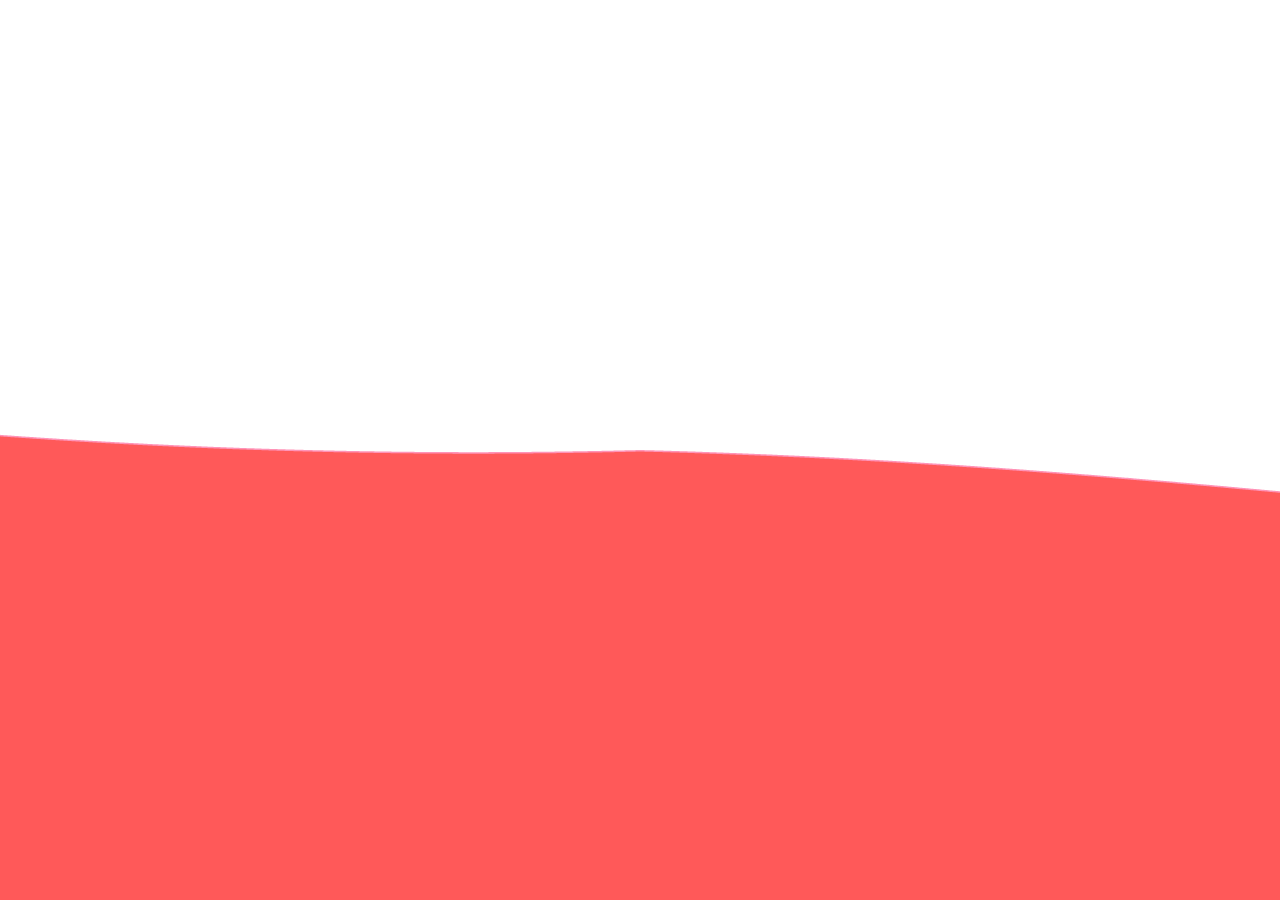
==== index.html @ f78d14e3 "Initial commit" ====
<!DOCTYPE html>
<html lang="ru">
<head>
  <meta charset="UTF-8">
  <meta name="viewport" content="width=device-width, initial-scale=1.0">
  <title>Анимация волны</title>
  <style>
    body {
      margin: 0;
      overflow: hidden;
      background: linear-gradient(to bottom, #fff); /* Пример градиента */
      height: 100vh;
    }

    canvas {
      background-color: transparent;
    }
  </style>
</head>
<body>
  <canvas id="waveCanvas"></canvas>
  <script>
    const canvas = document.getElementById('waveCanvas');
    const ctx = canvas.getContext('2d');

    let waveColor1 = '#ff94b8'; // Первый цвет волны
    let waveColor2 = '#ff94b8'; // Второй цвет волны
    let waveFrequency = 0.001; // Частота волны
    let wavePhase = 0; // Фаза волны (для анимации)
    let waveSpeed = 0.007; // Скорость движения волны
    let direction = 0.2; // Направление движения (1 - вправо, -1 - влево)
    
    function resizeCanvas() {
      canvasWidth = window.innerWidth;
      canvasHeight = window.innerHeight; // Волна занимает всю высоту экрана
      canvas.width = canvasWidth;
      canvas.height = canvasHeight;
    }

    function drawWave() {
      ctx.clearRect(0, 0, canvasWidth, canvasHeight);

      // Рисуем первую часть волны (градиент)
      ctx.beginPath();
      ctx.moveTo(0, canvasHeight / 2);

      for (let x = 0; x <= canvasWidth; x++) {
        let amplitude = Math.abs(canvasWidth / 2 - x) / (canvasWidth / 2) * 50; // Максимальная амплитуда — 50
        let y = (canvasHeight / 2) + Math.sin(x * waveFrequency + wavePhase) * amplitude;
        ctx.lineTo(x, y);
      }

      ctx.lineTo(canvasWidth, canvasHeight); // Линия вниз до нижнего края
      ctx.lineTo(0, canvasHeight);          // Линия влево по нижнему краю
      ctx.closePath();

      let gradient = ctx.createLinearGradient(0, canvasHeight / 2, 0, canvasHeight);
      gradient.addColorStop(0, waveColor1);
      gradient.addColorStop(1, waveColor2);

      ctx.fillStyle = gradient;
      ctx.fill();

      // Рисуем черную полосу
      ctx.beginPath();
      ctx.moveTo(0, canvasHeight / 2);

      for (let x = 0; x <= canvasWidth; x++) {
        let amplitude = Math.abs(canvasWidth / 2 - x) / (canvasWidth / 2) * 50;
        let y =
          (canvasHeight / 2) +
          Math.sin(x * waveFrequency + wavePhase) * amplitude;

        let stripeWidth = Math.max(1, Math.abs(Math.sin(wavePhase)) * 5); // Ширина полосы от 1 до 5 пикселей
        ctx.lineTo(x, y + stripeWidth); // Смещаем линию вниз на ширину полосы
      }

      ctx.lineTo(canvasWidth, canvasHeight); 
      ctx.lineTo(0, canvasHeight); 
      ctx.closePath();

      ctx.fillStyle = '#ff5959';
      ctx.fill();

      // Изменяем фазу для анимации (только влево)
      wavePhase -= waveSpeed; // Движение только влево

      if (wavePhase < -Math.PI * 2) {
        wavePhase += Math.PI * 2; // Сброс фазы для цикличности
      }
    }

    function animate() {
      requestAnimationFrame(animate);
      drawWave();
    }

    window.addEventListener('resize', resizeCanvas);

    resizeCanvas(); // Инициализация размеров canvas
    animate(); // Запуск анимации
  </script>
</body>
</html>
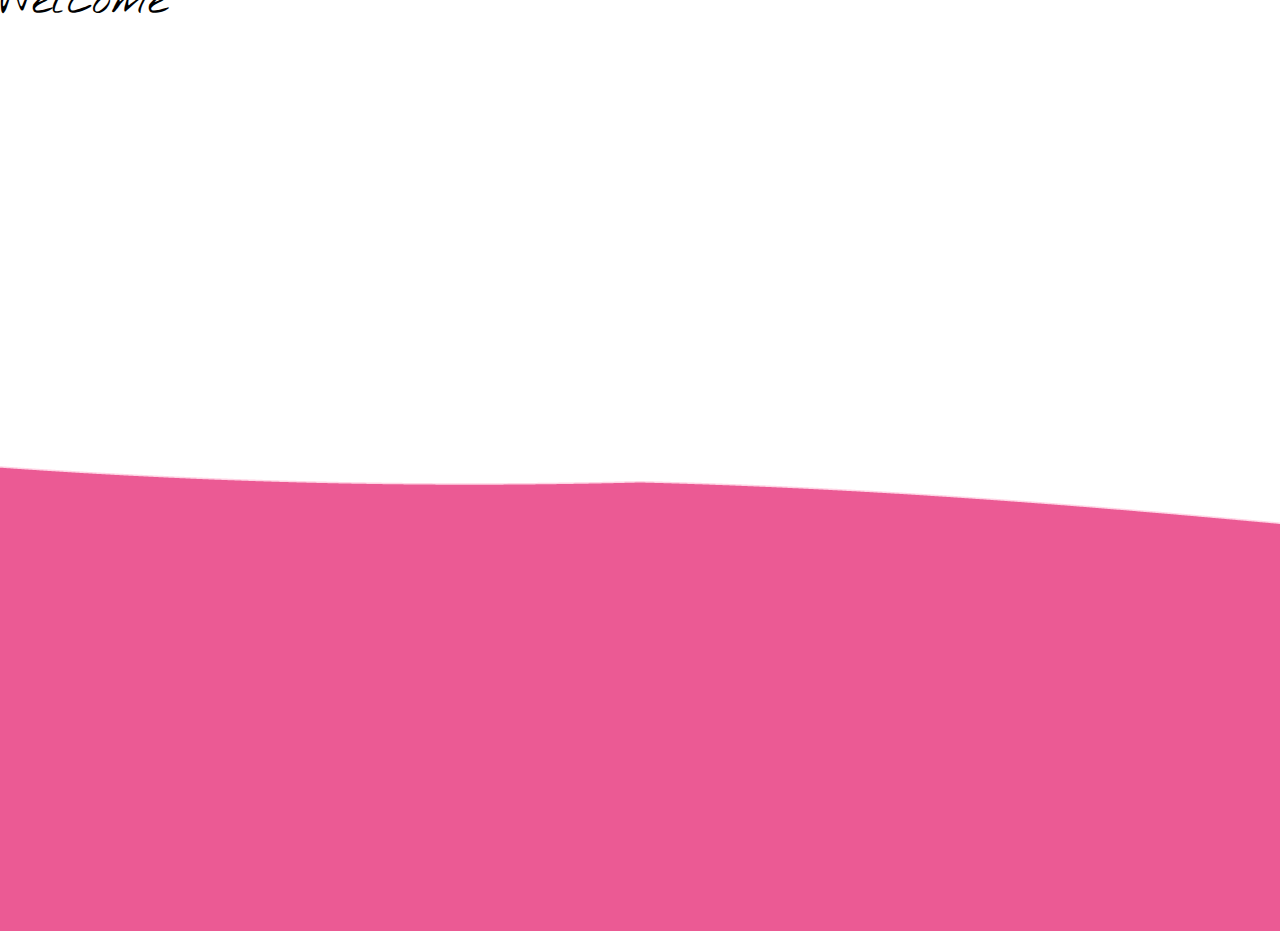
==== commit 86f9213c: "initial commit" ====
--- a/index.html
+++ b/index.html
@@ -3,13 +3,28 @@
 <head>
   <meta charset="UTF-8">
   <meta name="viewport" content="width=device-width, initial-scale=1.0">
-  <title>Анимация волны</title>
+  <title>Главная страница</title>
+  <link href="https://fonts.googleapis.com/css2?family=Nothing+You+Could+Do&display=swap" rel="stylesheet"> <!-- Подключение шрифта -->
   <style>
+    .welcome-text {
+      font-family: 'Nothing You Could Do', cursive; /* Установка шрифта */
+      font-size: 46px; /* Размер шрифта */
+      text-align: center; /* Центрирование текста */
+      top: 20px; /* Отступ сверху */
+    }
+
+    canvas {
+      background-color: transparent;
+    }
     body {
       margin: 0;
       overflow: hidden;
       background: linear-gradient(to bottom, #fff); /* Пример градиента */
       height: 100vh;
+      display: flex;
+      justify-content: center; /* Центрирование по горизонтали */
+      align-items: flex-start; /* Выравнивание по верхнему краю */
+      flex-direction: column; /* Вертикальное расположение элементов */
     }
 
     canvas {
@@ -18,13 +33,14 @@
   </style>
 </head>
 <body>
+  <div class="welcome-text">Welcome</div>
   <canvas id="waveCanvas"></canvas>
   <script>
     const canvas = document.getElementById('waveCanvas');
     const ctx = canvas.getContext('2d');
 
-    let waveColor1 = '#ff94b8'; // Первый цвет волны
-    let waveColor2 = '#ff94b8'; // Второй цвет волны
+    let waveColor1 = '#FFD5E5'; // Первый цвет волны
+    let waveColor2 = '#FFD5E5'; // Второй цвет волны
     let waveFrequency = 0.001; // Частота волны
     let wavePhase = 0; // Фаза волны (для анимации)
     let waveSpeed = 0.007; // Скорость движения волны
@@ -79,7 +95,7 @@
       ctx.lineTo(0, canvasHeight); 
       ctx.closePath();
 
-      ctx.fillStyle = '#ff5959';
+      ctx.fillStyle = '#EB5A94';
       ctx.fill();
 
       // Изменяем фазу для анимации (только влево)
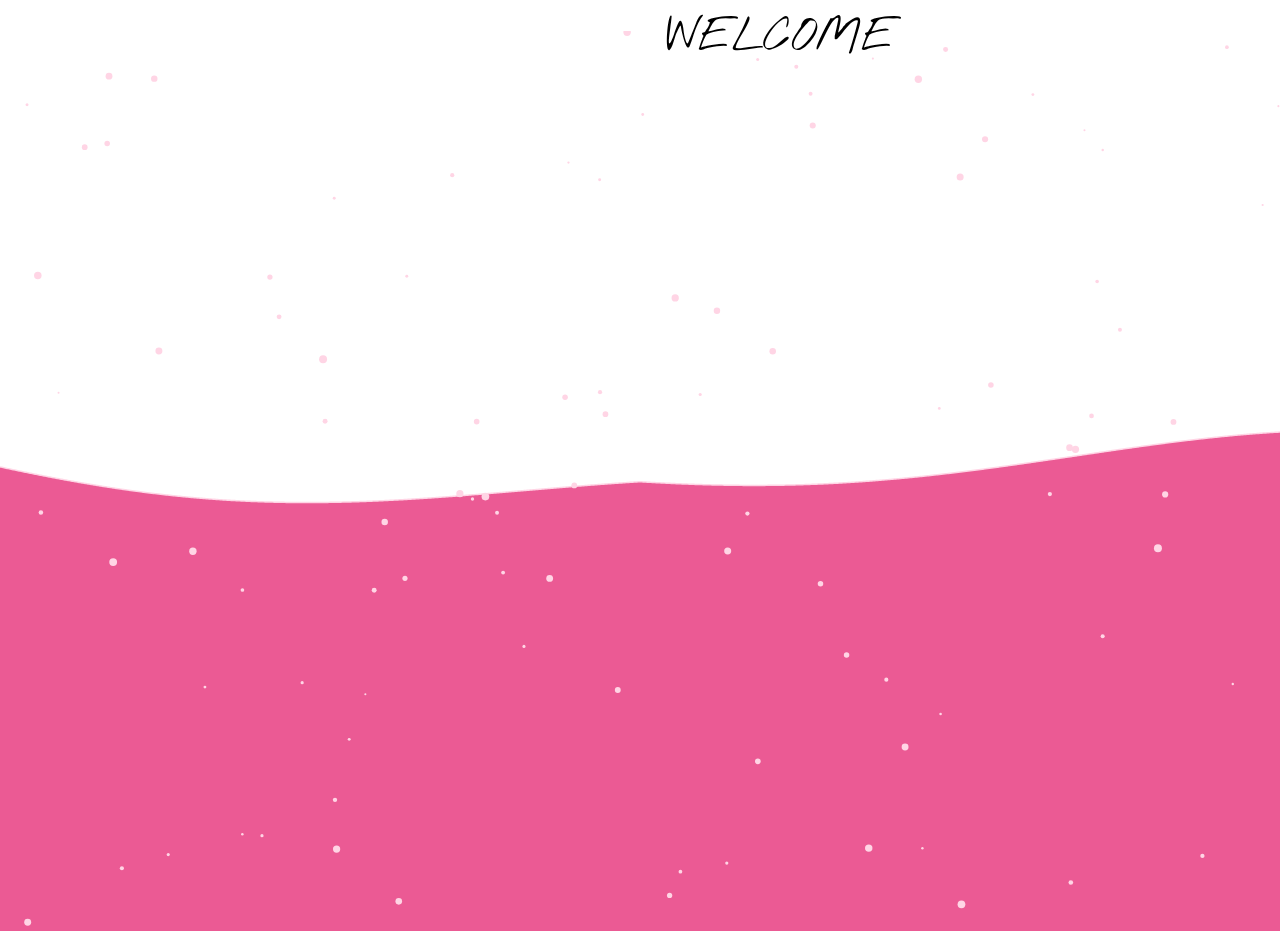
==== commit bf030d59: "initial commit" ====
--- a/index.html
+++ b/index.html
@@ -7,10 +7,12 @@
   <link href="https://fonts.googleapis.com/css2?family=Nothing+You+Could+Do&display=swap" rel="stylesheet"> <!-- Подключение шрифта -->
   <style>
     .welcome-text {
+      position: relative;
       font-family: 'Nothing You Could Do', cursive; /* Установка шрифта */
       font-size: 46px; /* Размер шрифта */
       text-align: center; /* Центрирование текста */
-      top: 20px; /* Отступ сверху */
+      top: 37px; /* Отступ сверху */
+      left: 666px;
     }
 
     canvas {
@@ -33,7 +35,7 @@
   </style>
 </head>
 <body>
-  <div class="welcome-text">Welcome</div>
+  <div class="welcome-text">WELCOME</div>
   <canvas id="waveCanvas"></canvas>
   <script>
     const canvas = document.getElementById('waveCanvas');
@@ -41,7 +43,7 @@
 
     let waveColor1 = '#FFD5E5'; // Первый цвет волны
     let waveColor2 = '#FFD5E5'; // Второй цвет волны
-    let waveFrequency = 0.001; // Частота волны
+    let waveFrequency = 0.004; // Частота волны
     let wavePhase = 0; // Фаза волны (для анимации)
     let waveSpeed = 0.007; // Скорость движения волны
     let direction = 0.2; // Направление движения (1 - вправо, -1 - влево)
@@ -106,15 +108,48 @@
       }
     }
 
+    // Настройки звёзд
+const stars = [];
+const starCount = 100; // Количество звёзд
+
+function createStars() {
+  for (let i = 0; i < starCount; i++) {
+    stars.push({
+      x: Math.random() * canvas.width,
+      y: Math.random() * canvas.height,
+      size: Math.random() * 3 + 1, // Размер звезды от 1 до 4
+      speed: Math.random() * (2 - 1) + 1 // Скорость падения от 1 до 2
+    });
+  }
+}
+function drawStars() {
+  ctx.fillStyle = '#FFD5E5'; // Розовый цвет звёзд
+  stars.forEach(star => {
+    ctx.beginPath();
+    ctx.arc(star.x, star.y, star.size, 0, Math.PI * 2);
+    ctx.fill();
+    star.y += star.speed;
+
+    // Если звезда вышла за пределы экрана, переместим её обратно в верхнюю часть
+    if (star.y > canvas.height) {
+      star.y = -star.size;
+      star.x = Math.random() * canvas.width;
+    }
+  });
+}
+
     function animate() {
       requestAnimationFrame(animate);
       drawWave();
+      drawStars(); // Рисуем звёзды
     }
 
     window.addEventListener('resize', resizeCanvas);
 
     resizeCanvas(); // Инициализация размеров canvas
+    createStars();
     animate(); // Запуск анимации
+
   </script>
 </body>
 </html>
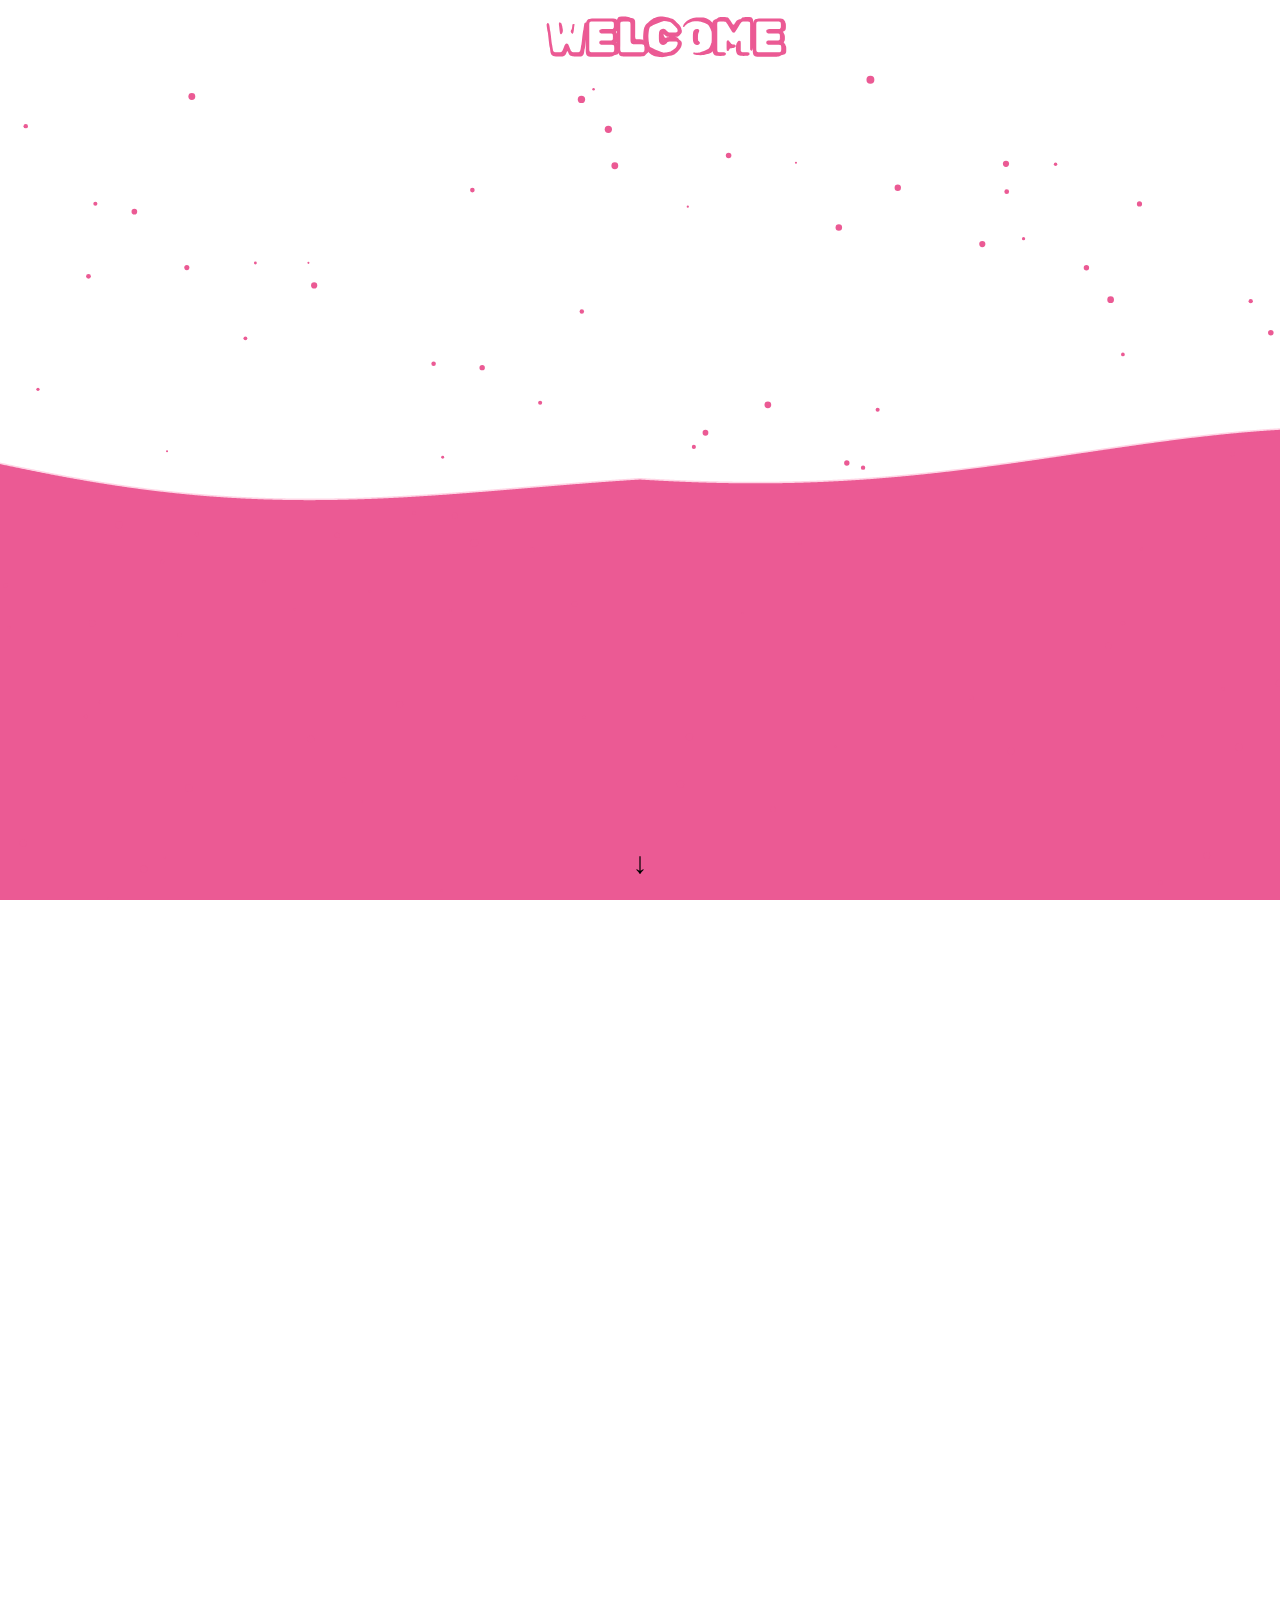
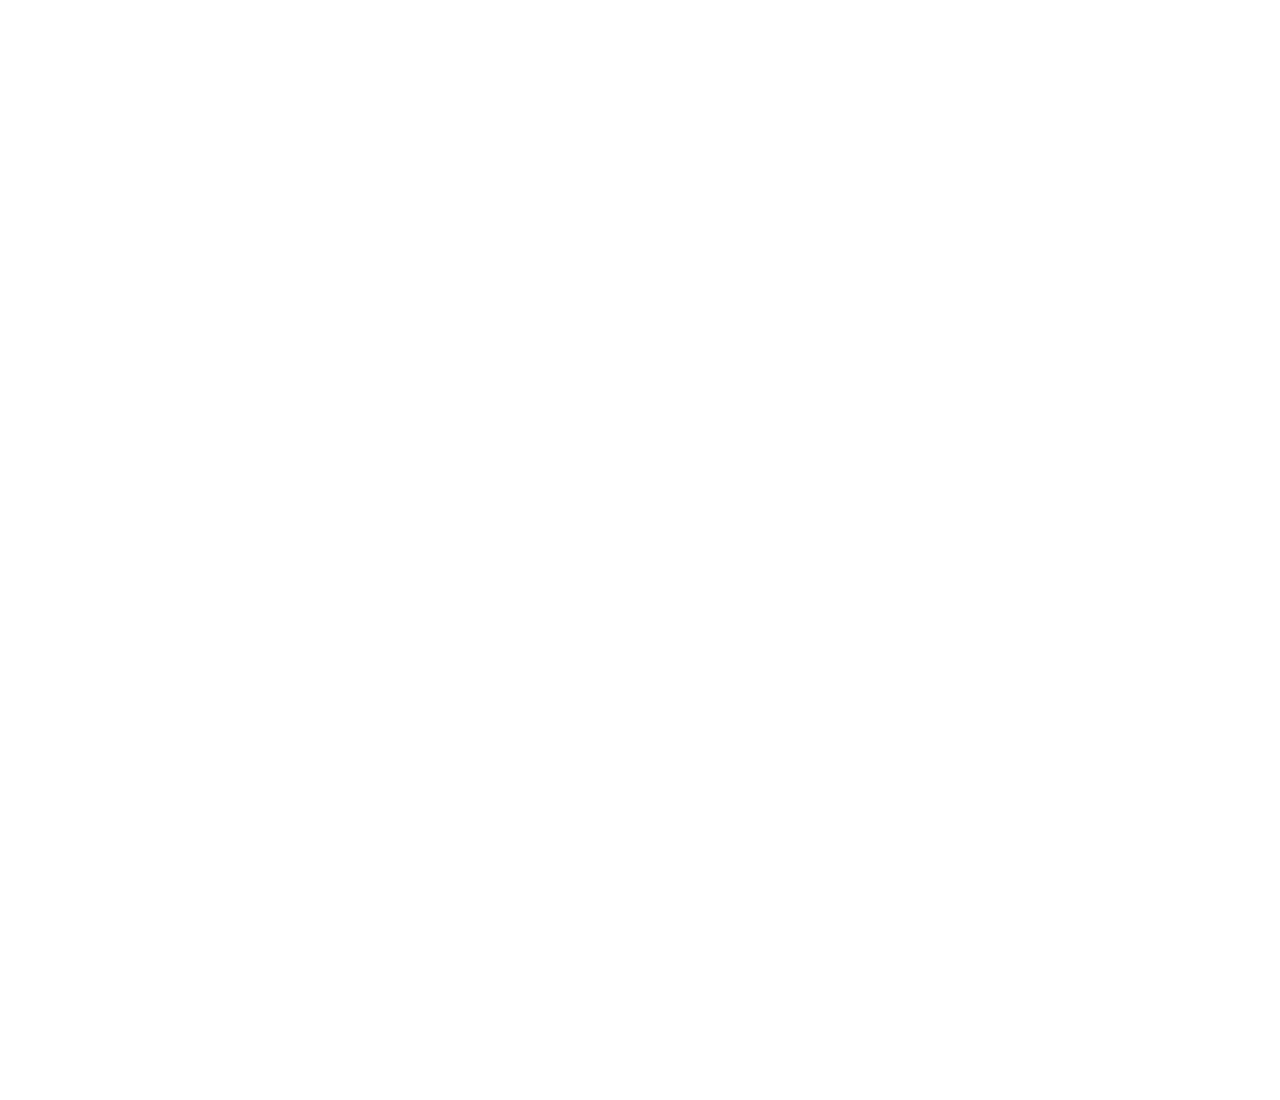
==== commit 3790170e: "initial commot" ====
--- a/index.html
+++ b/index.html
@@ -4,40 +4,105 @@
   <meta charset="UTF-8">
   <meta name="viewport" content="width=device-width, initial-scale=1.0">
   <title>Главная страница</title>
-  <link href="https://fonts.googleapis.com/css2?family=Nothing+You+Could+Do&display=swap" rel="stylesheet"> <!-- Подключение шрифта -->
+  <link href="https://fonts.googleapis.com/css2?family=Rubik+Vinyl&display=swap" rel="stylesheet">
+  
   <style>
-    .welcome-text {
-      position: relative;
-      font-family: 'Nothing You Could Do', cursive; /* Установка шрифта */
-      font-size: 46px; /* Размер шрифта */
-      text-align: center; /* Центрирование текста */
-      top: 37px; /* Отступ сверху */
-      left: 666px;
-    }
-
-    canvas {
-      background-color: transparent;
-    }
-    body {
+  
+  html, body {
+      overflow-x: hidden; /* Отключает горизонтальный скролл */
+      scroll-snap-type: y mandatory;
+      overflow-y: scroll;
+      height: 100vh;
       margin: 0;
-      overflow: hidden;
-      background: linear-gradient(to bottom, #fff); /* Пример градиента */
+    }
+
+    #waveCanvasMirror {
+      transform: scaleY(-1);
+      position: absolute;
+      top: 0;
+      left: 0;
+      width: 100%;
+      height: 100%;
+    }
+
+    .page {
+      scroll-snap-align: start;
       height: 100vh;
       display: flex;
-      justify-content: center; /* Центрирование по горизонтали */
-      align-items: flex-start; /* Выравнивание по верхнему краю */
-      flex-direction: column; /* Вертикальное расположение элементов */
-    }
-
-    canvas {
-      background-color: transparent;
+      justify-content: center;
+      align-items: center;
+      flex-direction: column;
+    }
+
+    #page2 {
+      transform: scaleY(-1);
+      scroll-snap-align: start;
+      height: 100vh;
+      display: flex;
+      justify-content: center;
+      align-items: center;
+      flex-direction: column;
+    }
+
+    #page3 {
+      transform: scaleY(-1);
+      scroll-snap-align: start;
+      height: 100vh;
+      display: flex;
+      justify-content: center;
+      align-items: center;
+      flex-direction: column;
+    }
+
+    .welcome-text {
+    color: #EB5A94;
+    position: relative;
+    font-family: 'Rubik Vinyl', sans-serif;
+    font-size: 46px;
+    font-weight: bold;
+    text-align: center;
+    top: 37px;
+    left: 2%;
+    }
+
+    .scroll-down {
+      position: fixed;
+      bottom: 20px;
+      left: 50%;
+      transform: translateX(-50%);
+      font-size: 30px;
+      cursor: pointer;
+      animation: bounce 1.5s infinite;
+    }
+
+    @keyframes bounce {
+      0%, 100% {
+        transform: translateX(-50%) translateY(0);
+      }
+      50% {
+        transform: translateX(-50%) translateY(-10px);
+      }
     }
   </style>
 </head>
+
 <body>
-  <div class="welcome-text">WELCOME</div>
-  <canvas id="waveCanvas"></canvas>
+  <div class="page" id="page1">
+    <div class="welcome-text">WELCOME</div>
+    <canvas id="waveCanvas"></canvas>
+    <div class="scroll-down" onclick="scrollDown()">&#x2193;</div>
+  </div>
+
+  <div class="page" id="page2">
+    <canvas id="waveCanvasMirror"></canvas>
+</div>
+
+<div class="page2" id="page3">
+  <canvas id="waveCanvasMirror"></canvas>
+</div>
+
   <script>
+
     const canvas = document.getElementById('waveCanvas');
     const ctx = canvas.getContext('2d');
 
@@ -123,7 +188,7 @@
   }
 }
 function drawStars() {
-  ctx.fillStyle = '#FFD5E5'; // Розовый цвет звёзд
+  ctx.fillStyle = '#EB5A94'; // Розовый цвет звёзд
   stars.forEach(star => {
     ctx.beginPath();
     ctx.arc(star.x, star.y, star.size, 0, Math.PI * 2);
@@ -138,6 +203,7 @@
   });
 }
 
+
     function animate() {
       requestAnimationFrame(animate);
       drawWave();
@@ -150,6 +216,101 @@
     createStars();
     animate(); // Запуск анимации
 
+
+const canvasMirror = document.getElementById('waveCanvasMirror');
+const ctxMirror = canvasMirror.getContext('2d');
+
+function resizeMirrorCanvas() {
+    canvasMirror.width = window.innerWidth;
+    canvasMirror.height = window.innerHeight;
+}
+
+function drawMirrorWave() {
+    ctxMirror.clearRect(0, 0, canvasMirror.width, canvasMirror.height);
+    
+    // Отзеркаливаем весь канвас
+    ctxMirror.save();
+    ctxMirror.translate(0, canvasMirror.height);
+    ctxMirror.scale(1, -1); // Отражаем по вертикали
+
+    // Рисуем ту же волну
+    ctxMirror.beginPath();
+    ctxMirror.moveTo(0, canvasMirror.height / 2);
+
+    for (let x = 0; x <= canvasMirror.width; x++) {
+        let amplitude = Math.abs(canvasMirror.width / 2 - x) / (canvasMirror.width / 2) * 50;
+        let y = (canvasMirror.height / 2) + Math.sin(x * waveFrequency + wavePhase) * amplitude;
+        ctxMirror.lineTo(x, y);
+    }
+
+    ctxMirror.lineTo(canvasMirror.width, canvasMirror.height);
+    ctxMirror.lineTo(0, canvasMirror.height);
+    ctxMirror.closePath();
+
+    let gradient = ctxMirror.createLinearGradient(0, canvasMirror.height / 2, 0, canvasMirror.height);
+    gradient.addColorStop(0, waveColor1);
+    gradient.addColorStop(1, waveColor2);
+
+    ctxMirror.fillStyle = gradient;
+    ctxMirror.fill();
+
+    // Рисуем черную полосу
+    ctxMirror.beginPath();
+    ctxMirror.moveTo(0, canvasMirror.height / 2);
+
+    for (let x = 0; x <= canvasMirror.width; x++) {
+        let amplitude = Math.abs(canvasMirror.width / 2 - x) / (canvasMirror.width / 2) * 50;
+        let y = (canvasMirror.height / 2) + Math.sin(x * waveFrequency + wavePhase) * amplitude;
+        let stripeWidth = Math.max(1, Math.abs(Math.sin(wavePhase)) * 5);
+        ctxMirror.lineTo(x, y + stripeWidth);
+    }
+
+    ctxMirror.lineTo(canvasMirror.width, canvasMirror.height);
+    ctxMirror.lineTo(0, canvasMirror.height);
+    ctxMirror.closePath();
+
+    ctxMirror.fillStyle = '#EB5A94';
+    ctxMirror.fill();
+
+    ctxMirror.restore(); // Возвращаем обычную систему координат
+}
+
+function animateMirror() {
+    requestAnimationFrame(animateMirror);
+    drawMirrorWave();
+}
+
+window.addEventListener('resize', resizeMirrorCanvas);
+resizeMirrorCanvas();
+animateMirror();
+
+function scrollDown() {
+  const nextSection = document.getElementById("page2");
+  if (nextSection) {
+    nextSection.scrollIntoView({ behavior: "smooth" });
+  }
+}
+
+    let isScrolling = false;
+
+    window.addEventListener("wheel", (event) => {
+      if (isScrolling) return;
+      isScrolling = true;
+
+      const direction = event.deltaY > 0 ? 1 : -1;
+      const currentScroll = window.scrollY;
+      const pageHeight = window.innerHeight;
+      let nextScroll = currentScroll + direction * pageHeight;
+
+      nextScroll = Math.max(0, Math.min(nextScroll, document.body.scrollHeight - pageHeight));
+
+      window.scrollTo({
+        top: nextScroll,
+        behavior: "smooth",
+      });
+
+      setTimeout(() => (isScrolling = false), 800);
+    });
   </script>
 </body>
 </html>
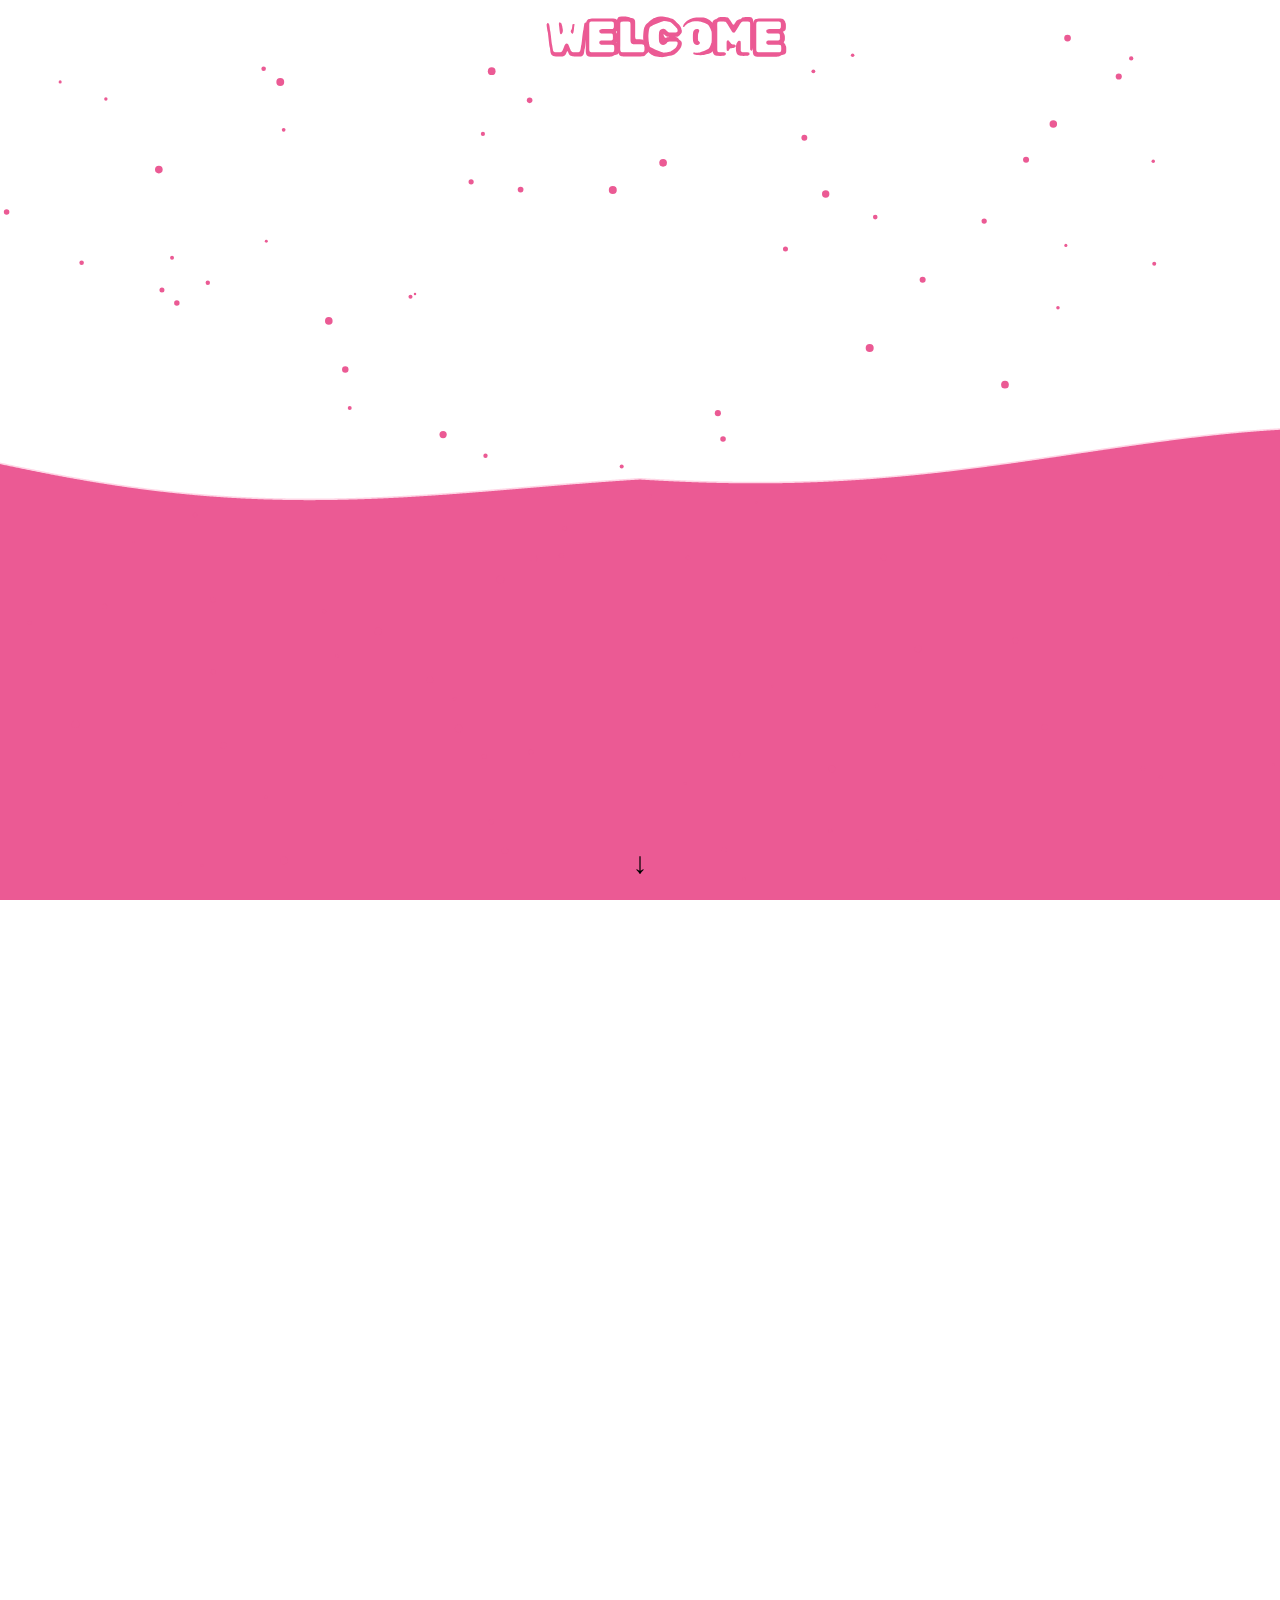
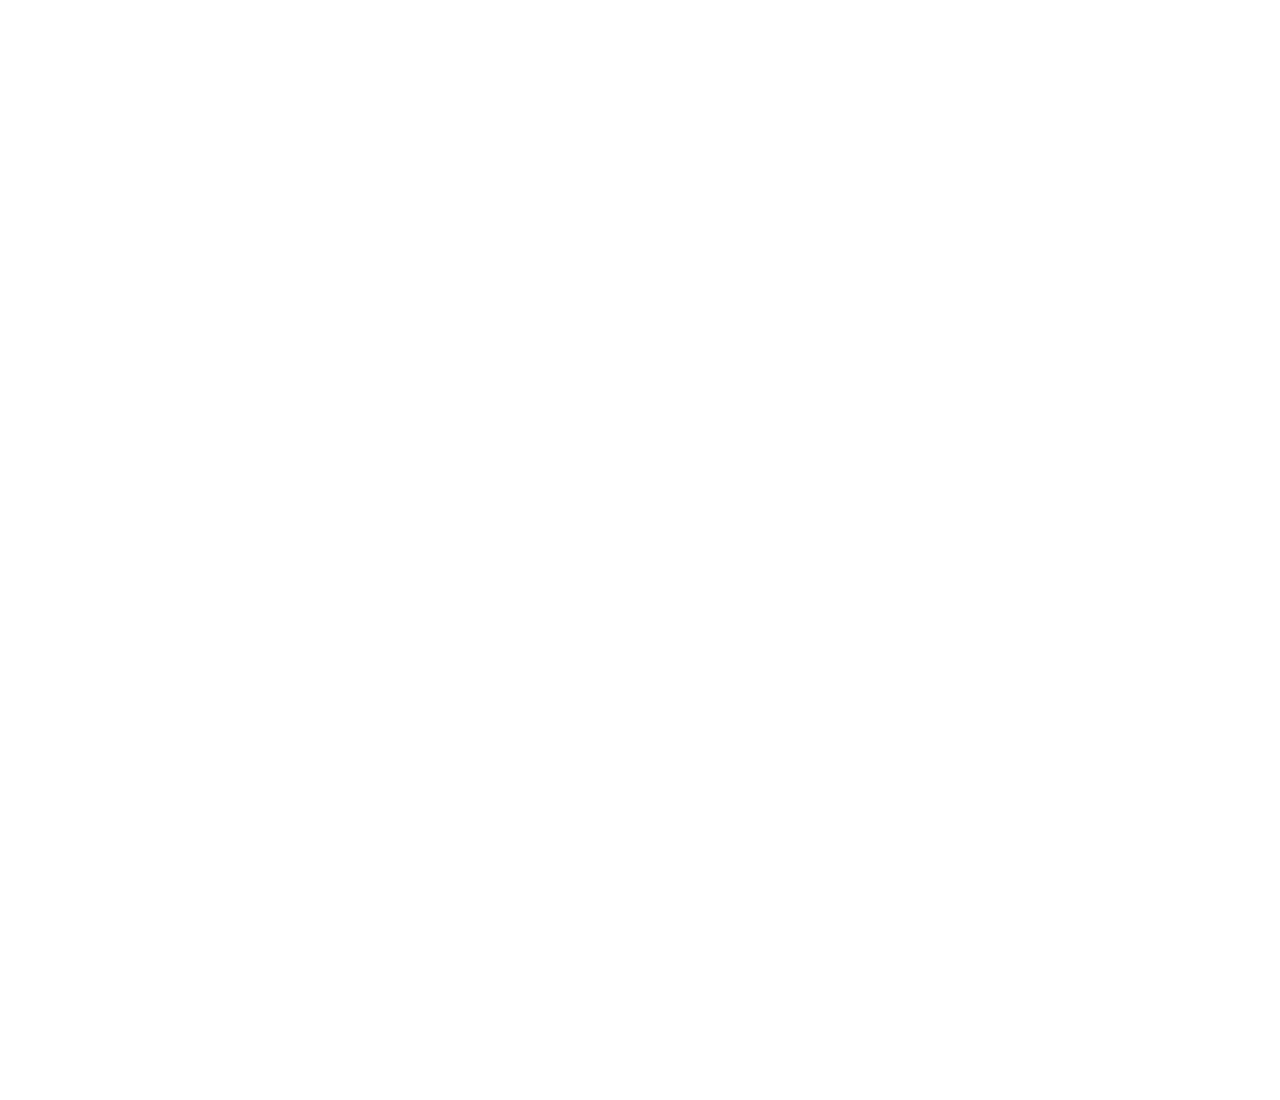
==== commit 08ad5033: "initial commit" ====
--- a/index.html
+++ b/index.html
@@ -14,6 +14,10 @@
       overflow-y: scroll;
       height: 100vh;
       margin: 0;
+      body {
+  scrollbar-width: thin;
+  scrollbar-color: #EB5A94 #fff;
+}
     }
 
     #waveCanvasMirror {
@@ -63,7 +67,22 @@
     text-align: center;
     top: 37px;
     left: 2%;
-    }
+    -webkit-user-select: none;
+    -khtml-user-select: none;
+    -moz-user-select: none;
+    -ms-user-select: none;
+    user-select: none;
+    animation: breathe 2s ease-in-out infinite alternate; /* Добавляем анимацию */
+    }
+
+@keyframes breathe {
+  0% {
+    transform: scale(1); /* Начальный размер */
+    }
+  100% {
+    transform: scale(1.05); /* Увеличенный размер (можно изменить) */
+      }
+  }
 
     .scroll-down {
       position: fixed;
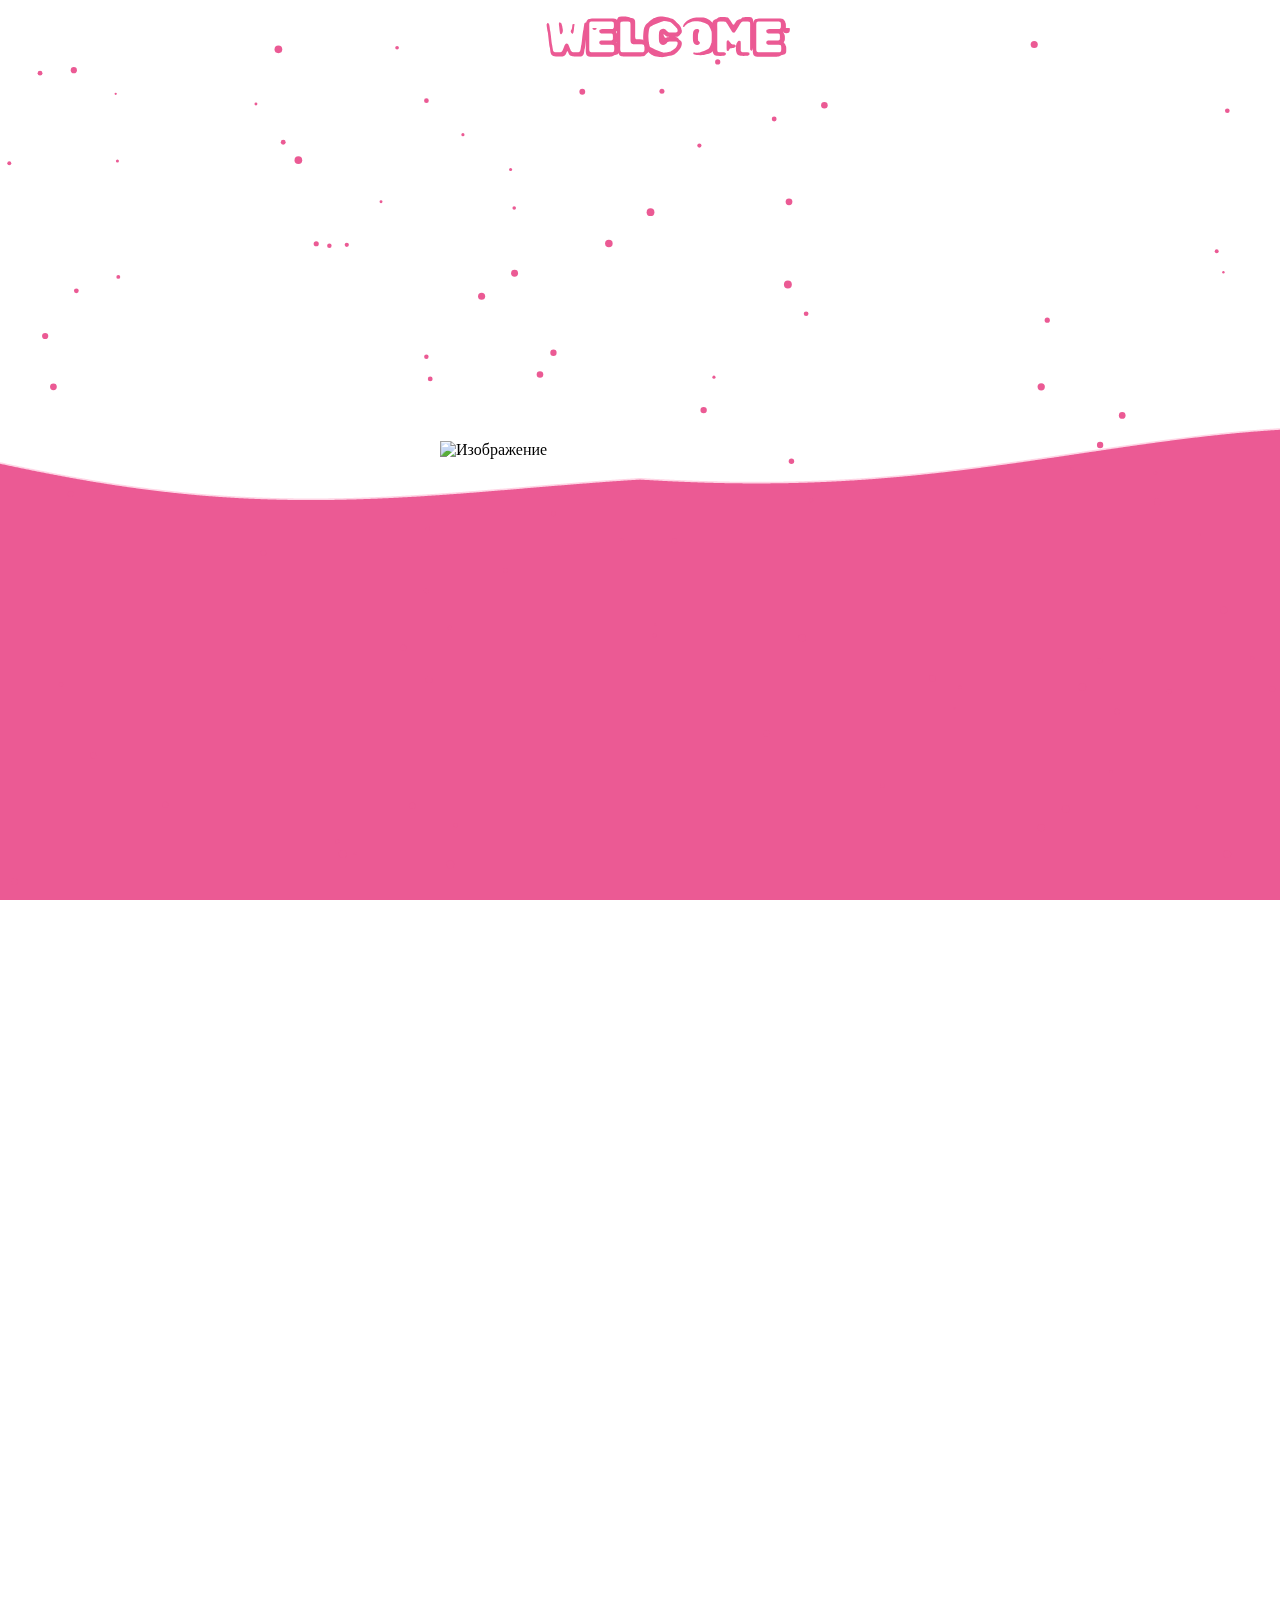
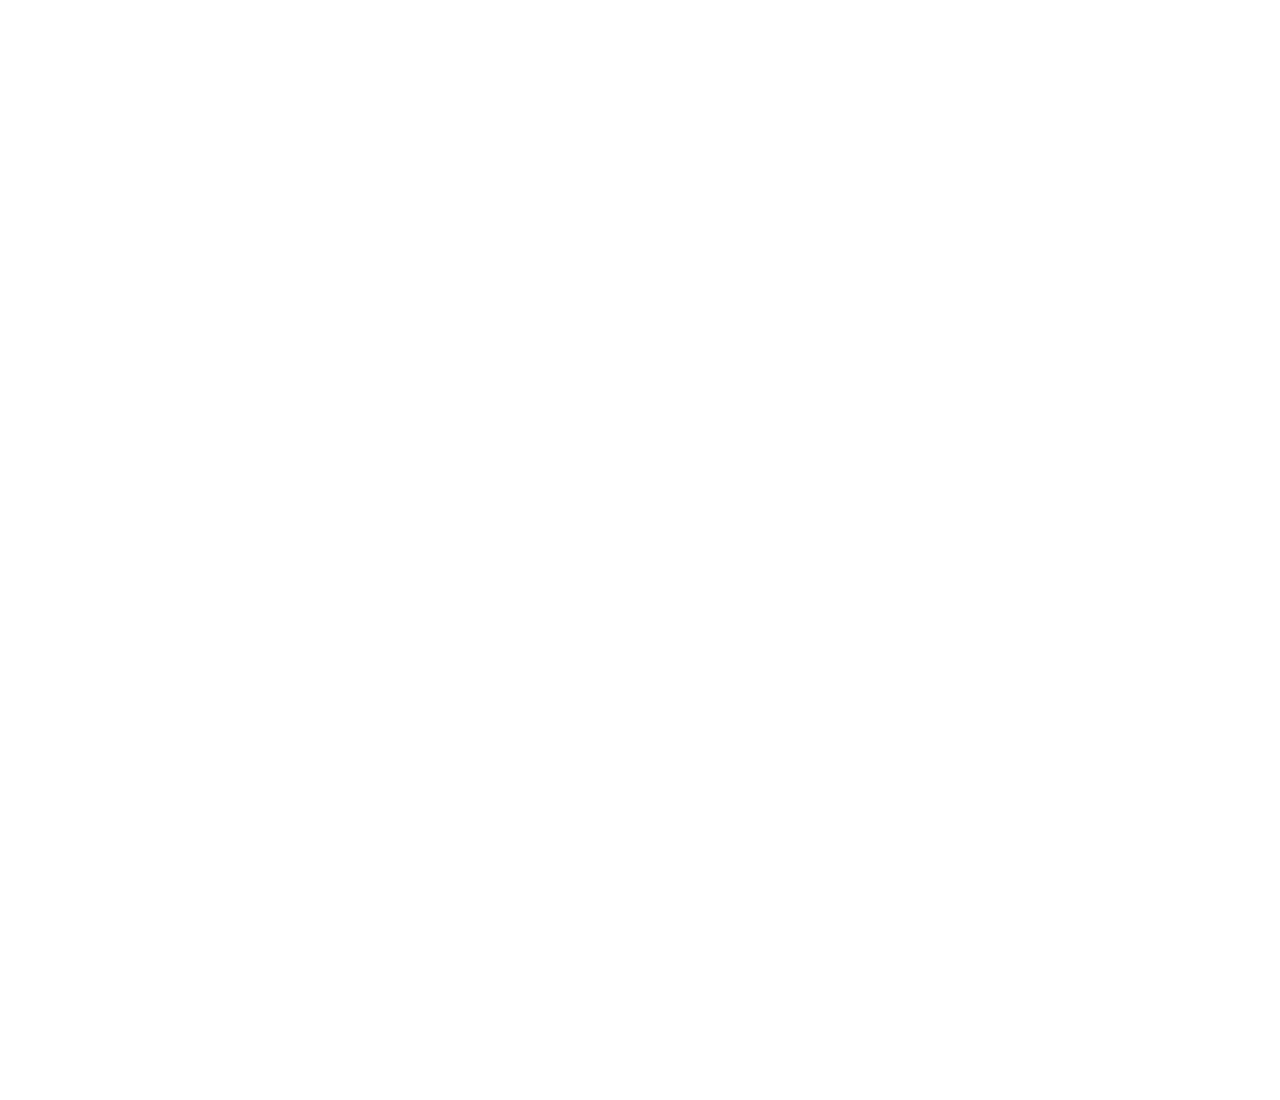
==== commit d07a6c61: "initial commit" ====
--- a/index.html
+++ b/index.html
@@ -102,6 +102,51 @@
         transform: translateX(-50%) translateY(-10px);
       }
     }
+
+    .top-image {
+      position: fixed;
+      width: 400px;
+      top: 50%;
+      left: 50%;
+      transform: translate(-50%, -50%);
+      z-index: 0; /* Устанавливаем высокий z-index, чтобы быть поверх всего */
+      animation: sway 5s infinite alternate ease-in-out; /* Добавляем анимацию покачивания */
+    }
+
+    @keyframes sway {
+      0% {
+        transform: translate(-50%, -50%) rotate(-3deg);
+      }
+      100% {
+        transform: translate(-50%, -50%) rotate(3deg);
+      }
+    }
+
+    .overlay {
+    position: absolute; /* Позиционируем относительно родительского элемента */
+    top: 50; /* Начинаем с верхней части */
+    left: 82; /* Начинаем с левой части */
+    width: 90%; /* Занимаем всю ширину */
+    height: 80%; /* Занимаем всю высоту */
+    background-color: #FF8DBA; /* Полупрозрачный розовый цвет */
+    opacity: 50%;
+    border-radius: 20px; /* Закругленные углы */
+    z-index: 5; /* Устанавливаем z-index, чтобы быть под изображением, но над фоном */
+}
+
+.hidden {
+  position: absolute; /* Позиционируем относительно родительского элемента */
+    top: 50; /* Начинаем с верхней части */
+    left: 82; /* Начинаем с левой части */
+    width: 90%; /* Занимаем всю ширину */
+    height: 80%; /* Занимаем всю высоту */
+    background-color: #fff; /* Полупрозрачный розовый цвет */
+    border-radius: 20px; /* Закругленные углы */
+    z-index: -1; /* Устанавливаем z-index, чтобы быть под изображением, но над фоном */
+}
+
+
+
   </style>
 </head>
 
@@ -109,15 +154,18 @@
   <div class="page" id="page1">
     <div class="welcome-text">WELCOME</div>
     <canvas id="waveCanvas"></canvas>
-    <div class="scroll-down" onclick="scrollDown()">&#x2193;</div>
+    <img src="C:\Users\Kelly\Desktop\мой сайт\image\первый кадр.png" alt="Изображение" class="top-image">
   </div>
 
   <div class="page" id="page2">
     <canvas id="waveCanvasMirror"></canvas>
+    <div class="overlay"></div>
+    <div class="hidden"></div>
 </div>
 
 <div class="page2" id="page3">
   <canvas id="waveCanvasMirror"></canvas>
+  <div class="hidden"></div>
 </div>
 
   <script>
@@ -131,6 +179,7 @@
     let wavePhase = 0; // Фаза волны (для анимации)
     let waveSpeed = 0.007; // Скорость движения волны
     let direction = 0.2; // Направление движения (1 - вправо, -1 - влево)
+    
     
     function resizeCanvas() {
       canvasWidth = window.innerWidth;
@@ -330,6 +379,34 @@
 
       setTimeout(() => (isScrolling = false), 800);
     });
+
+let isImageVisible = true; // Переменная для отслеживания видимости изображения
+
+    function handleScroll() {
+        const page1 = document.getElementById('page1');
+        const page1Bottom = page1.offsetTop + page1.offsetHeight;
+
+        if (window.scrollY > page1Bottom && isImageVisible) {
+            // Если прокручиваем вниз за пределы первого экрана
+            document.querySelector('.top-image').style.display = 'none';
+            isImageVisible = false;
+        } else if (window.scrollY <= page1Bottom && !isImageVisible) {
+            // Если возвращаемся на первый экран
+            document.querySelector('.top-image').style.display = 'block';
+            isImageVisible = true;
+        }
+    }
+
+    // Добавляем обработчик события прокрутки
+    window.addEventListener('scroll', handleScroll);
+
+    function scrollDown() {
+      const nextSection = document.getElementById("page2");
+      if (nextSection) {
+          nextSection.scrollIntoView({ behavior: "smooth" });
+      }
+    }
+    
   </script>
 </body>
 </html>
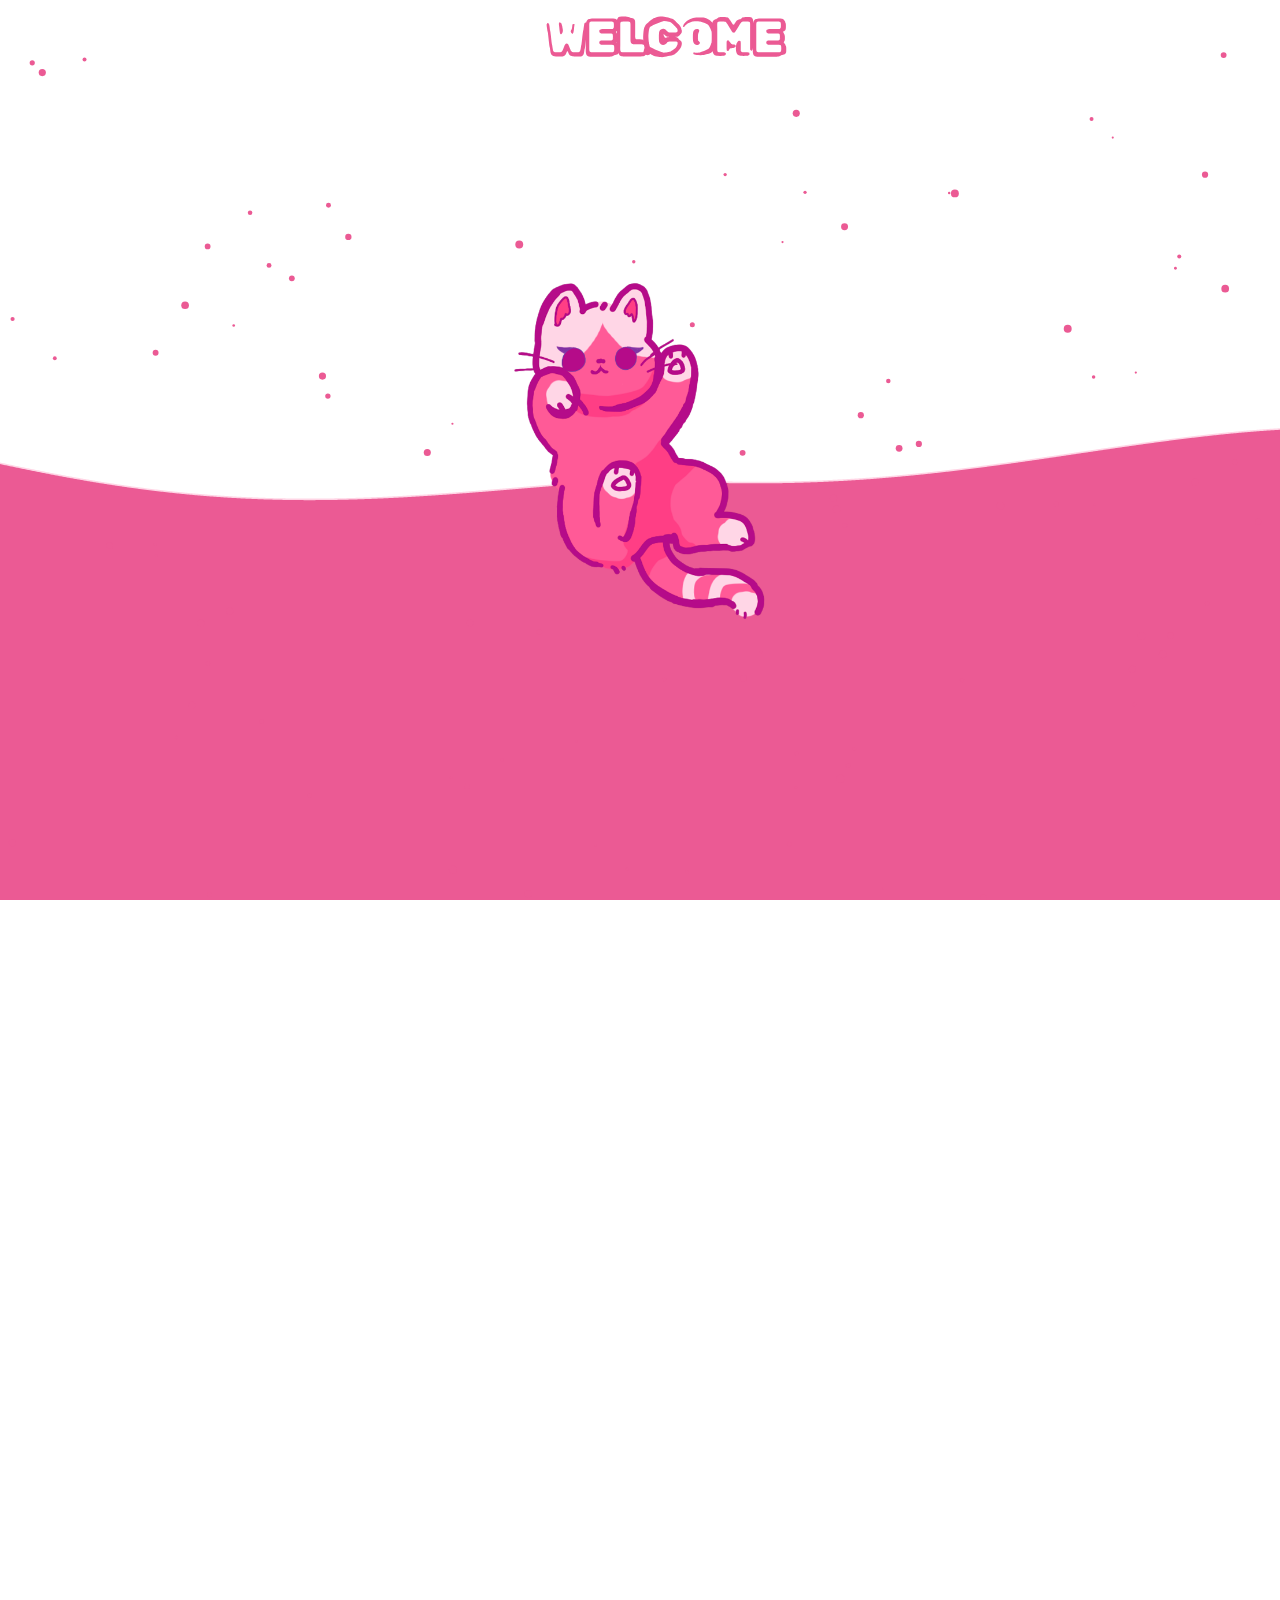
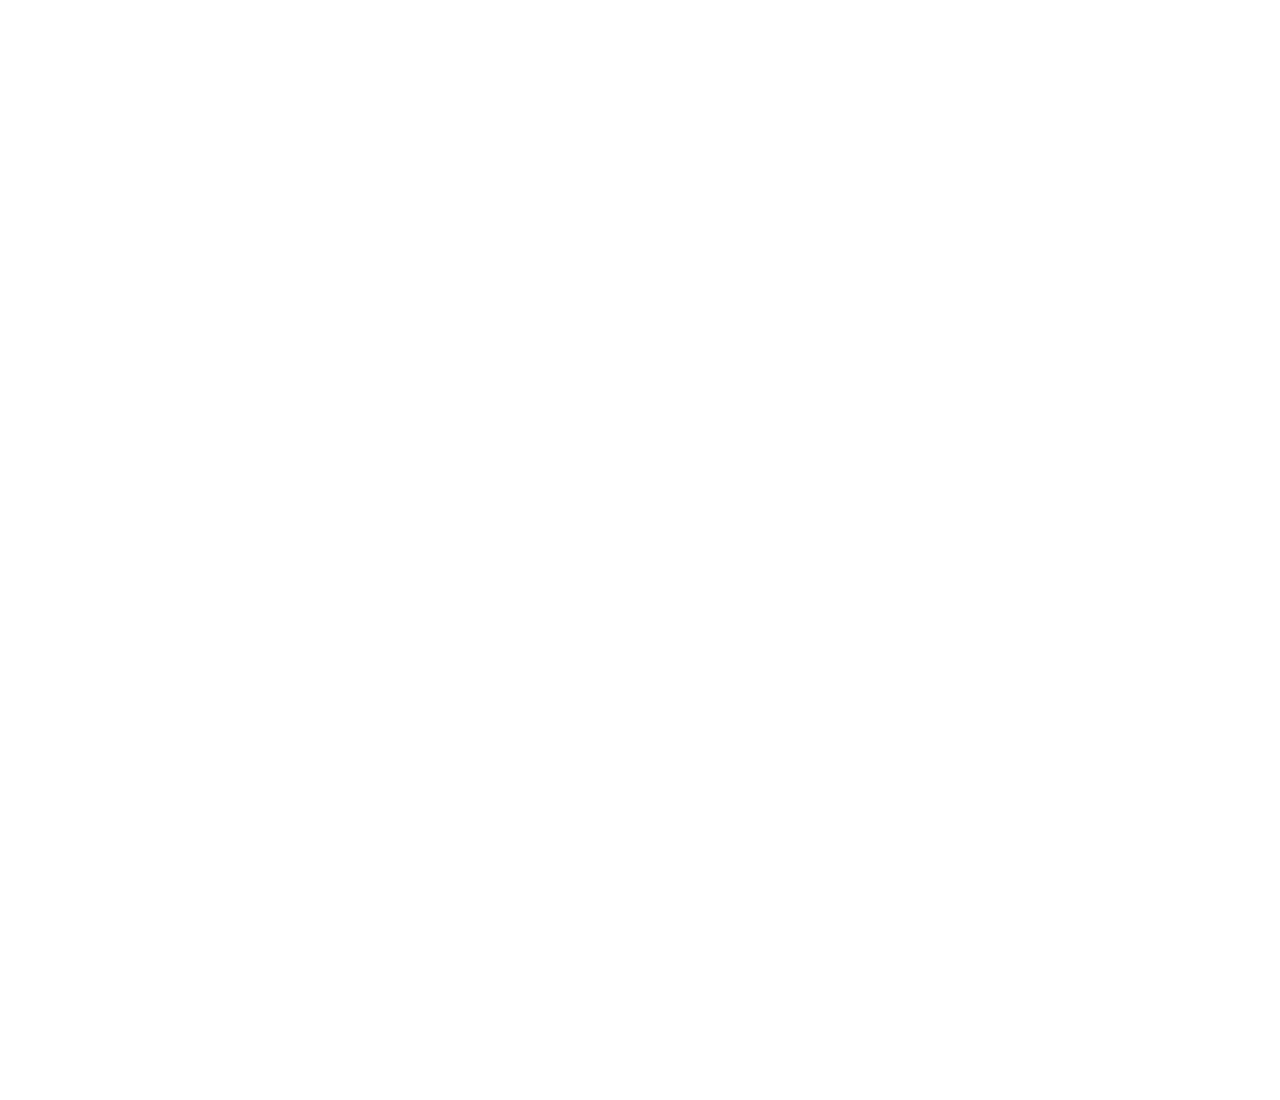
==== commit 3dd002e5: "Update index.html" ====
--- a/index.html
+++ b/index.html
@@ -154,7 +154,7 @@
   <div class="page" id="page1">
     <div class="welcome-text">WELCOME</div>
     <canvas id="waveCanvas"></canvas>
-    <img src="C:\Users\Kelly\Desktop\мой сайт\image\первый кадр.png" alt="Изображение" class="top-image">
+    <img src="image\первый кадр.png" alt="Изображение" class="top-image">
   </div>
 
   <div class="page" id="page2">
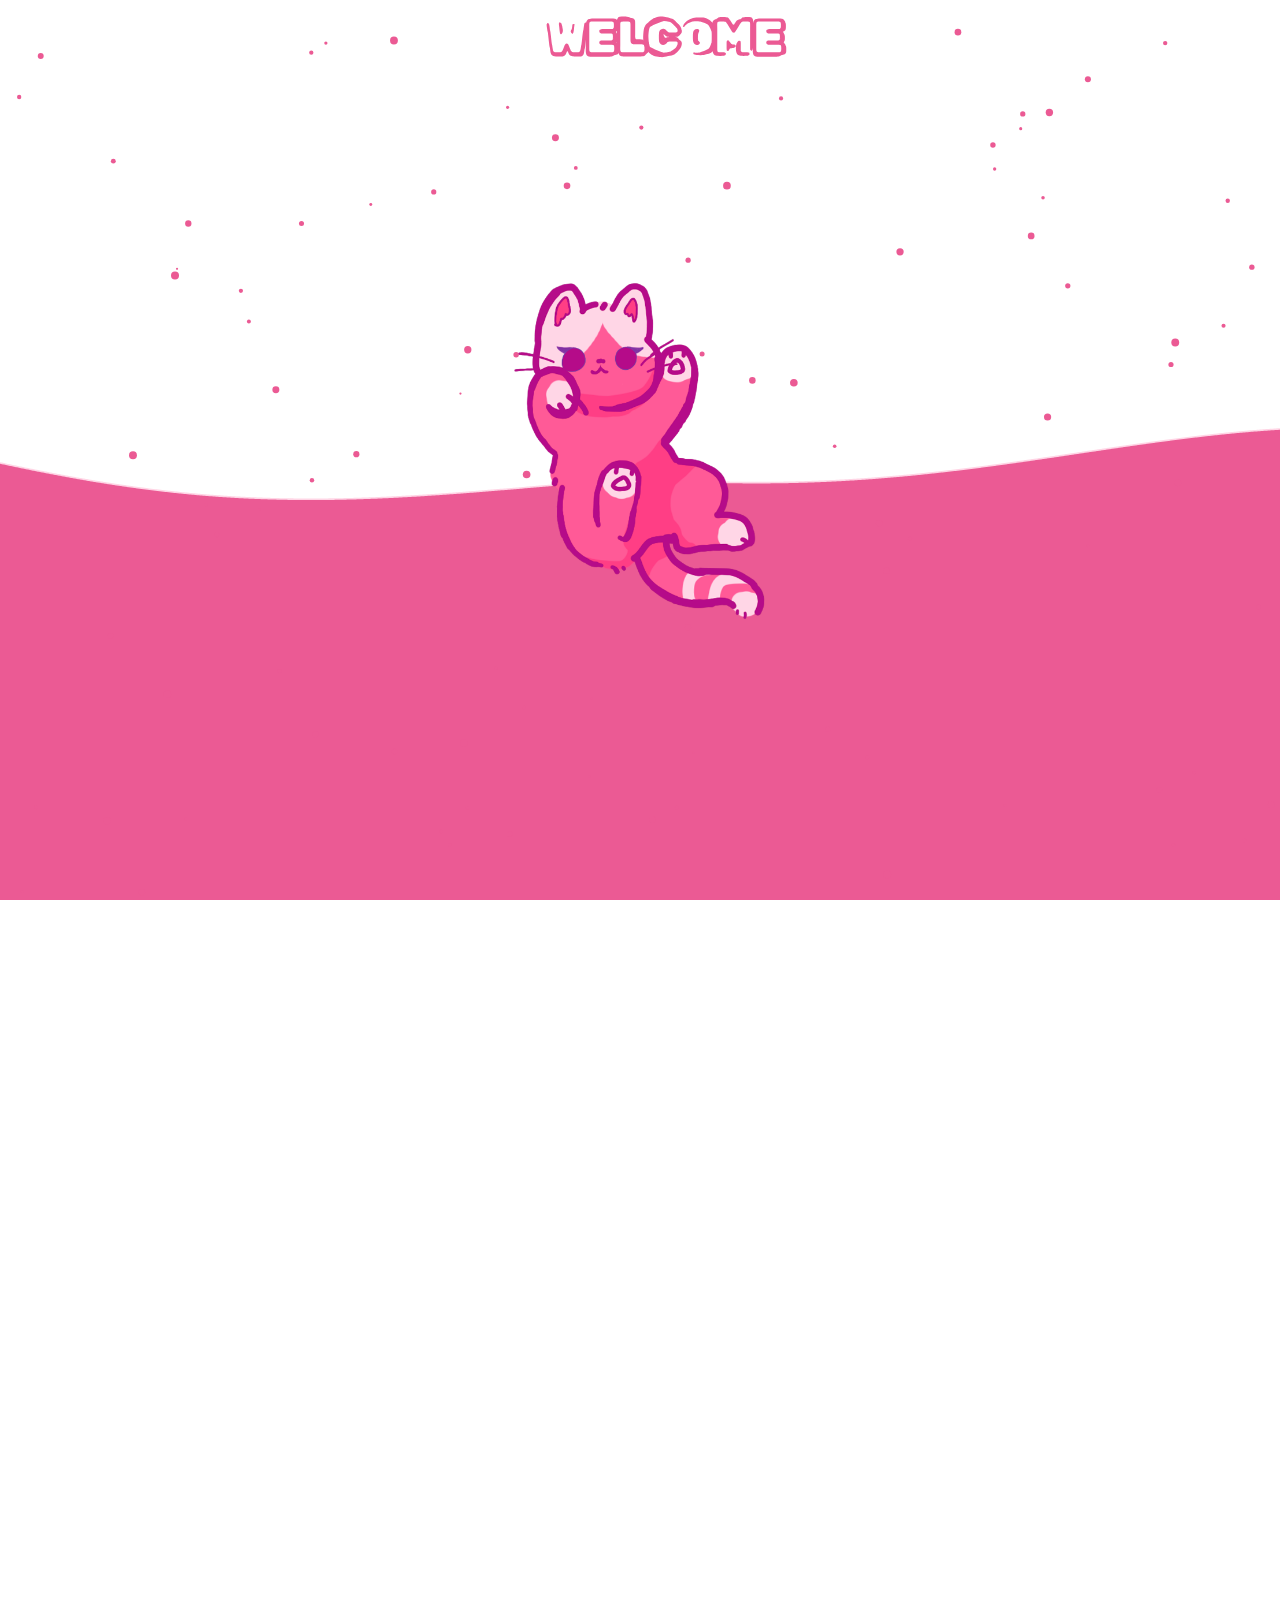
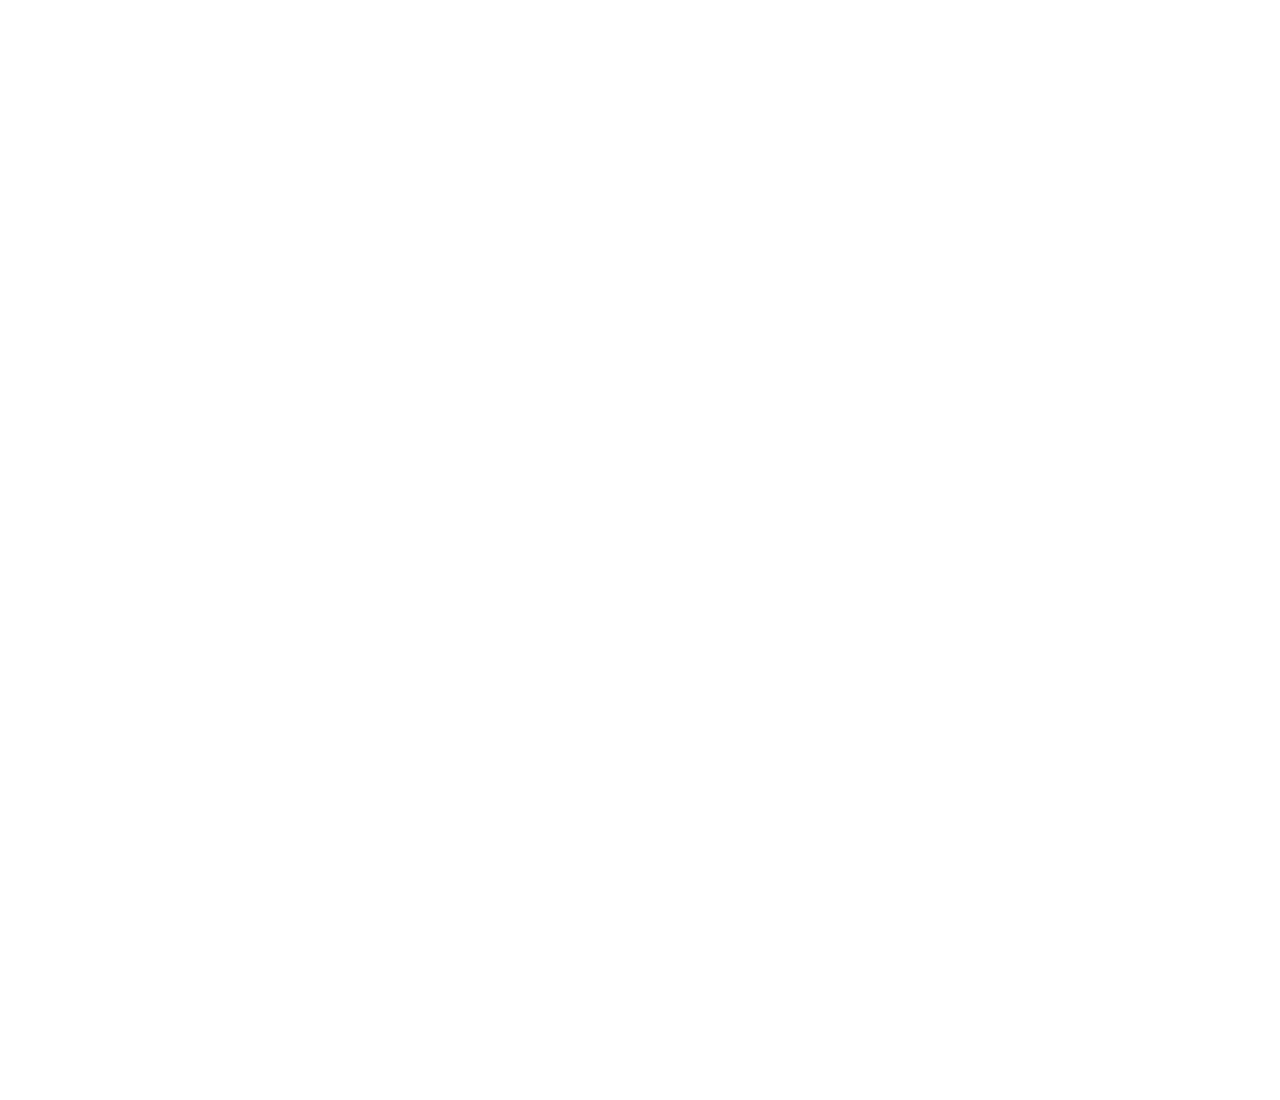
==== commit 32e992da: "Update index.html" ====
--- a/index.html
+++ b/index.html
@@ -154,7 +154,7 @@
   <div class="page" id="page1">
     <div class="welcome-text">WELCOME</div>
     <canvas id="waveCanvas"></canvas>
-    <img src="image\первый кадр.png" alt="Изображение" class="top-image">
+    <img src="image/первый кадр.png" alt="Изображение" class="top-image">
   </div>
 
   <div class="page" id="page2">
